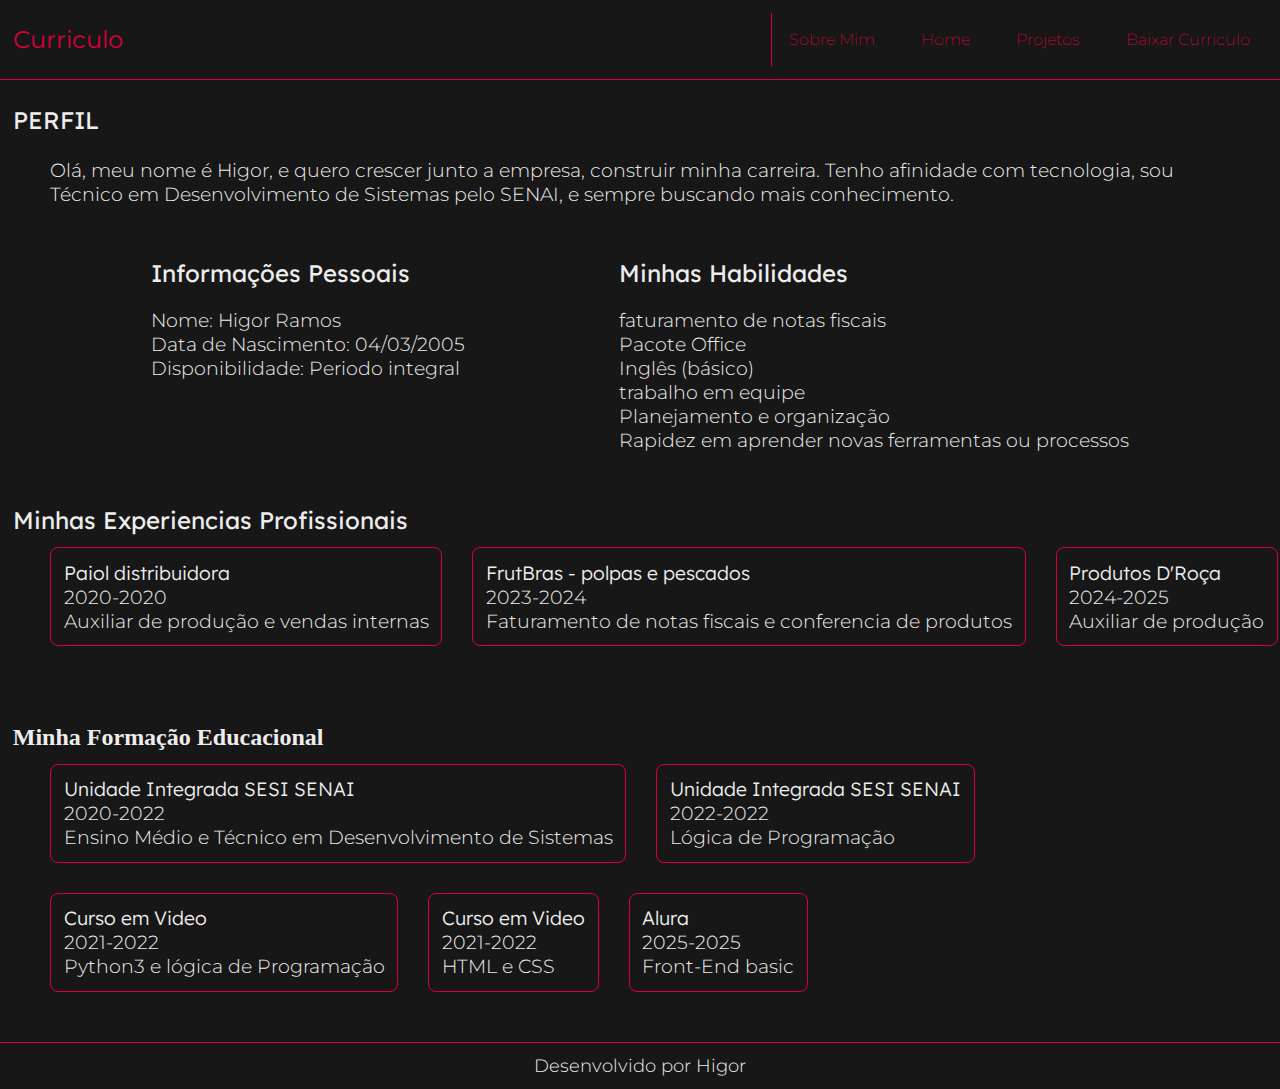
==== curriculoAtualized.html @ f14086f2 "a" ====
<!DOCTYPE html>
<html lang="pt-br">
<head>
    <meta charset="UTF-8">
    <meta name="viewport" content="width=device-width, initial-scale=1.0">
    <title>Curriculo</title>

    <link rel="stylesheet" href="css/style2.css">
</head>
<body>
    <header class="headerContent">
        <h2 class="headerContent__Title">Curriculo</h2>
  
        <nav class="headerContent__Nav">
          <a href="" class="headerContent__Nav__Buttons">Sobre Mim</a>
          <a href="index.html" class="headerContent__Nav__Buttons">Home</a>
          <a href="curriculo.html" class="headerContent__Nav__Buttons">Projetos</a>
          <a href="archives/HIGOR ramos.pdf" class="headerContent__Nav__Buttons" target="_blank">Baixar Curriculo</a>
        </nav>
    </header>

    <main class="curriculum__content">

        <section class="myProfile">
            <h2>PERFIL</h2>
            <p>Olá, meu nome é Higor, e quero crescer junto a empresa, construir minha carreira. Tenho afinidade com tecnologia, sou Técnico em Desenvolvimento de Sistemas pelo SENAI, e sempre buscando mais conhecimento.
            </p>
        </section>
        <div class="informations__skills">
            <section class="myPersonalInformation">
                <h2>Informações Pessoais</h2>
                <p class="informations__skills__text">Nome: Higor Ramos<br> 
                Data de Nascimento: 04/03/2005<br> 
                Disponibilidade: Periodo integral<br>
                </p>
                
            </section>

            <section class="mySkills">
                <h2>Minhas Habilidades</h2>
                <p class="informations__skills__text">faturamento de notas fiscais <br> 
                    Pacote Office<br> 
                    Inglês (básico)<br>
                    trabalho em equipe<br> 
                    Planejamento e organização<br> 
                    Rapidez em aprender novas ferramentas ou processos<br> 
                </p>
            </section>
        </div>

        <section class="myExperiences" id="myExperiences">
            <h2 class="myExperiences__title">Minhas Experiencias Profissionais</h2>
            <div class="myExperiences__cards">
                <div class="Experiences">
                    <h2>Paiol distribuidora</h2>
                    <p>2020-2020</p>
                    <p>Auxiliar de produção e vendas internas</p>
                </div>

                <div class="Experiences">
                    <h2>FrutBras - polpas e pescados</h2>
                    <p>2023-2024</p>
                    <p>Faturamento de notas fiscais e conferencia de produtos</p>
                </div>

                <div class="Experiences">
                    <h2>Produtos D'Roça</h2>
                    <p>2024-2025</p>
                    <p>Auxiliar de produção</p>
                </div>
            </div>
        </section>

        <section class="myAcademicTraining">
            <H2>Minha Formação Educacional</H2>
            <div class="AcademicTraining__cards">
                <div class="AcademicTraining">
                    <h2>Unidade Integrada SESI SENAI</h2>
                    <p>2020-2022</p>
                    <p>Ensino Médio e Técnico em Desenvolvimento de Sistemas</p>
                </div>

                <div class="AcademicTraining">
                    <h2>Unidade Integrada SESI SENAI</h2>
                    <p>2022-2022</p>
                    <p>Lógica de Programação</p>
                </div>

                <div class="AcademicTraining">
                    <h2>Curso em Video</h2>
                    <p>2021-2022</p>
                    <p>Python3 e lógica de Programação</p>
                </div>

                <div class="AcademicTraining">
                    <h2>Curso em Video</h2>
                    <p>2021-2022</p>
                    <p>HTML e CSS</p>
                </div>

                <div class="AcademicTraining">
                    <h2>Alura</h2>
                    <p>2025-2025</p>
                    <p>Front-End basic</p>
                </div>

            </div>

        </section>

    </main>


    <footer class="footerContent">
      <h2 class="footer__text">Desenvolvido por Higor</h2>
    </footer>
</body>
</html>
---- css/style2.css ----
@import url('https://fonts.googleapis.com/css2?family=Lexend:wght@100..900&family=Montserrat:ital,wght@0,100..900;1,100..900&display=swap');
* {
    margin: 0;
    padding: 0;
    list-style: none;
    text-decoration: none;
}

:root{
    --Text-color: #EDEDED;
    --Primary-color: #171717;
    --Secundary-color: #DA0037;
    --hover-color: #444444;
}

body {
    box-sizing: border-box;
    color: var(--Text-color);
    background-color: var(--Primary-color);
    display: flex;
    flex-direction: column;
    height: 100vh;
}

.headerContent {
    box-sizing: border-box;
    display: flex;
    justify-content: space-between;
    align-items: center;
    padding: 1%;
    border-bottom: solid 1px var(--Secundary-color);
}

.headerContent__Title {
    font-family: 'Montserrat', sans-serif;
    font-weight: 400;
    color: var(--Secundary-color);
}

.headerContent__Nav {
    box-sizing: border-box;
    display: flex;
    align-items: center;
    justify-content: space-between;
    gap: 30px;
    padding: 9px;
    border-left: solid 1px var(--Secundary-color);
}

.headerContent__Nav__Buttons {
    font-family: 'Montserrat', sans-serif;
    font-weight: 200;
    color: var(--Secundary-color);
    padding: 8px;
    border: solid 1px none;
    border-radius: 6px;
}

.headerContent__Nav__Buttons:hover {
    background-color: var(--hover-color);
    transition: 0.7s;
}

.mainContent {
    box-sizing: border-box;
    display: flex;
    flex-wrap: wrap;
    align-items: center;
    width: 100%;
    padding: 8% 20% 13% 18%;
    justify-content: center;
    gap: 40px;
}

.mainContent__Section__Text {
    display: flex;
    gap: 20px;
    flex-direction: column;
    width: 35%;    
}

.mainContent__Title {
    font-family: 'Lexend', sans-serif;
    font-weight: 600;
    font-size: 2.25rem;
    color: var(--Secundary-color);
}

.mainContent__text {
    font-family: 'Montserrat', sans-serif;
    font-weight: 400;
    font-size: 1.5rem;
}

.mainContent__text__strong {
    color: var(--Secundary-color);
    font-weight: 600;
}

.mainContent__Section__Buttons {
    display: flex;
    flex-direction: column;
    gap: 35px;
    padding: 25px;
    text-align: center;
}

.mainContent__Buttons {
    border:solid 1px var(--Secundary-color);
    color: var(--Text-color);
    font-family: 'Montserrat', sans-serif;
    padding: 14px 30px;
    border-radius: 6px;
}

.mainContent__Buttons:hover {
    background-color: var(--hover-color);
    transition: 0.8s;
}

.footerContent {
    display: flex;
    justify-content: center;
    border-top: solid 1px var(--Secundary-color);
    padding: 12px;
}

.footer__text {
    font-family: 'Montserrat', sans-serif;
    font-weight: 300;
    font-size: 1.125rem;
    color: var(--Text-color);
    text-align: center;

}

.curriculum__content {
    box-sizing: border-box;
    display: flex;
    flex-direction: column;
    justify-content: center;
    align-items: center;
    padding: 2% 1%;
    gap: 40px;
}

.myProfile {
    width: 100%;
    display: flex;
    flex-direction: column;
    gap: 10px;
    padding: 0 1%;
}

.myProfile h2 {
    font-family: 'Lexend', sans-serif;
    color: var(--Text-color);
    font-weight: 400;
    font-size: 1.5rem;
}

.myProfile p {
    font-family: 'Montserrat', sans-serif;
    font-weight: 300;
    font-size: 1.2rem;
    color: var(--Text-color);
    padding: 1% 3%;
}

.informations__skills {
    width: 100%;
    display: flex;
    justify-content: space-evenly;
    gap: 15px;
    flex-wrap: wrap;
    align-items: flex-start;
}

.informations__skills h2 {
    font-family: 'Lexend', sans-serif;
    font-weight: 400;
    font-size: 1.5rem;
    color: var(--Text-color);
}

.informations__skills__text{
    font-family: 'Montserrat', sans-serif;
    font-weight: 300;
    font-size: 1.2rem;
    color: var(--Text-color);
}

.myPersonalInformation {
    display: flex;
    flex-direction: column;
    gap: 20px;
}

.mySkills {
    display: flex;
    flex-direction: column;
    gap: 20px;
}

.mySkills__text{
        font-family: 'Montserrat', sans-serif;
        font-weight: 300;
        font-size: 1.2rem;
        color: var(--Text-color);
}

.myExperiences {
    display: flex;
    flex-direction: column;
    width: 100%;
    padding: 1%;
}

.myExperiences__title {
    font-family: 'Lexend', sans-serif;
    font-size: 1.5rem;
    font-weight: 400;
    color: var(--Text-color);
}

.myExperiences__cards {
    display: flex;
    width: 100%;
    justify-content: left;
    gap: 30px;
    flex-wrap: wrap;
    padding: 1% 3%;
}

.Experiences {
    padding: 1%;
    border-radius: 8px;
    border: solid 1px var(--Secundary-color);
}

.Experiences h2, .AcademicTraining h2 {
    font-family: 'Lexend', sans-serif;
    font-size: 1.2rem;
    font-weight: 300;
    color: var(--Text-color);
}

.Experiences p, .AcademicTraining p{
    font-family: 'Montserrat', sans-serif;
    font-weight: 300;
    font-size: 1.2rem;
}

.myAcademicTraining {
    display: flex;
    flex-direction: column;
    width: 100%;
    padding: 1%;
}


.AcademicTraining__cards {
    display: flex;
    width: 100%;
    justify-content: left;
    gap: 30px;
    flex-wrap: wrap;
    padding: 1% 3%;
}

.AcademicTraining {
    padding: 1%;
    border-radius: 8px;
    border: solid 1px var(--Secundary-color);
}




/* ############# */
/* RESPONSIIDADE */
/* ############# */

@media (max-width: 1200px) {
    .mainContent {
        padding: 20% 2%;
    }

}

@media (max-width: 900px) {
    .mainContent {
        flex-direction: column;
    }

    .mainContent__Section__Text {
        width: 90%;
    }
    .mainContent__Section__Buttons {
        width: 60%;
    }
}
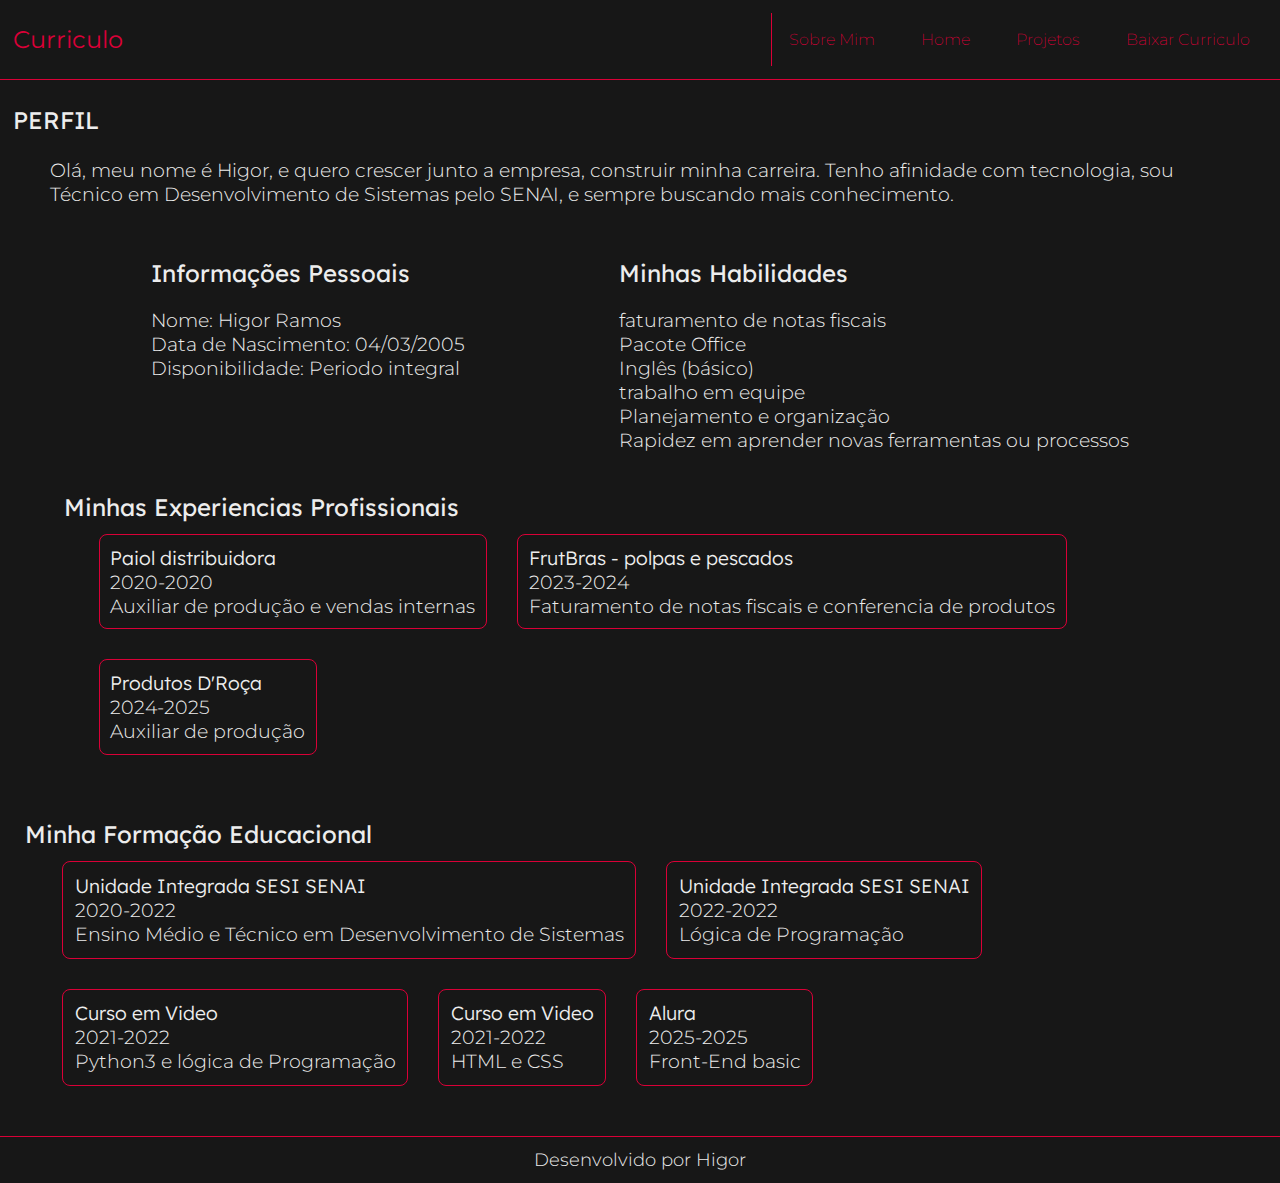
==== commit dbda0c0e: "a" ====
--- a/curriculoAtualized.html
+++ b/curriculoAtualized.html
@@ -72,7 +72,7 @@
         </section>
 
         <section class="myAcademicTraining">
-            <H2>Minha Formação Educacional</H2>
+            <H2 class="myAcademicTraining__title">Minha Formação Educacional</H2>
             <div class="AcademicTraining__cards">
                 <div class="AcademicTraining">
                     <h2>Unidade Integrada SESI SENAI</h2>
--- a/css/style2.css
+++ b/css/style2.css
@@ -29,6 +29,7 @@
     align-items: center;
     padding: 1%;
     border-bottom: solid 1px var(--Secundary-color);
+    width: auto;
 }
 
 .headerContent__Title {
@@ -134,6 +135,10 @@
 
 }
 
+
+/* ############# */
+/* curriculo css */
+/* ############# */
 .curriculum__content {
     box-sizing: border-box;
     display: flex;
@@ -172,7 +177,6 @@
     display: flex;
     justify-content: space-evenly;
     gap: 15px;
-    flex-wrap: wrap;
     align-items: flex-start;
 }
 
@@ -212,11 +216,10 @@
 .myExperiences {
     display: flex;
     flex-direction: column;
-    width: 100%;
-    padding: 1%;
-}
-
-.myExperiences__title {
+    width: auto;
+}
+
+.myExperiences__title, .myAcademicTraining__title {
     font-family: 'Lexend', sans-serif;
     font-size: 1.5rem;
     font-weight: 400;
@@ -225,7 +228,7 @@
 
 .myExperiences__cards {
     display: flex;
-    width: 100%;
+    width: auto;
     justify-content: left;
     gap: 30px;
     flex-wrap: wrap;
@@ -254,14 +257,14 @@
 .myAcademicTraining {
     display: flex;
     flex-direction: column;
-    width: 100%;
+    width: auto;
     padding: 1%;
 }
 
 
 .AcademicTraining__cards {
     display: flex;
-    width: 100%;
+    width: auto;
     justify-content: left;
     gap: 30px;
     flex-wrap: wrap;
@@ -293,6 +296,10 @@
         flex-direction: column;
     }
 
+    .informations__skills {
+        flex-direction: column;
+    }
+
     .mainContent__Section__Text {
         width: 90%;
     }
